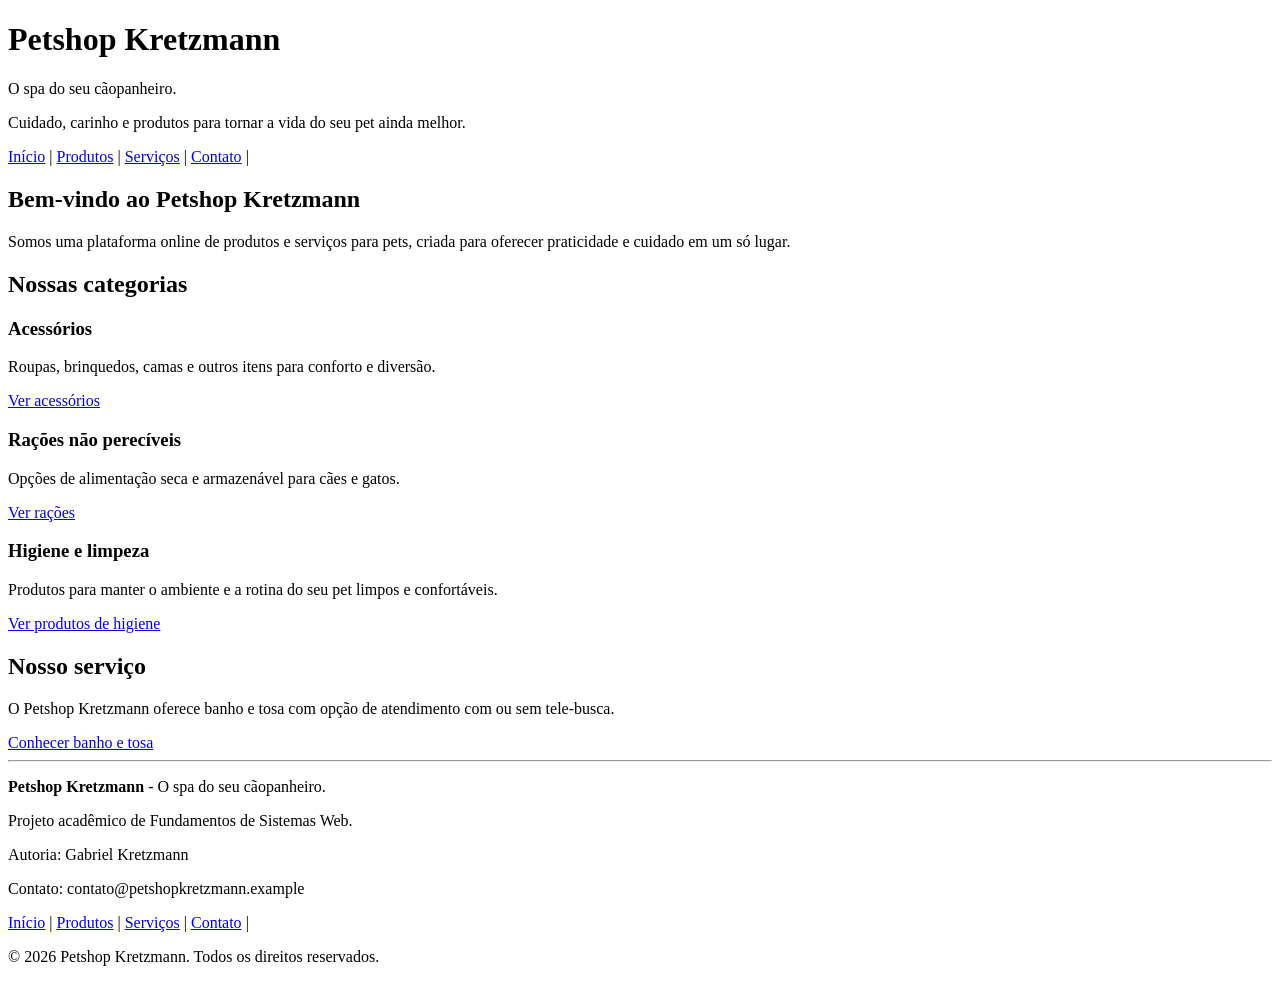
==== index.html @ b8f6e091 "Add files via upload" ====
<!DOCTYPE html>
<html lang="pt-BR">
<head>
    <meta charset="UTF-8">
    <meta name="viewport" content="width=device-width, initial-scale=1.0">
    <title>Petshop Kretzmann - O spa do seu cãopanheiro</title>
</head>
<body>
    <!-- Cabeçalho principal do petshop e navegação entre as páginas. -->
    <header>
        <h1>Petshop Kretzmann</h1>
        <p>O spa do seu cãopanheiro.</p>
        <p>Cuidado, carinho e produtos para tornar a vida do seu pet ainda melhor.</p>

        <nav aria-label="Navegação principal">
            <a href="index.html">Início</a> |
            <a href="produtos.html">Produtos</a> |
            <a href="servicos.html">Serviços</a> |
            <a href="contato.html">Contato</a> |
        </nav>
    </header>

    <main>
        <section>
            <h2>Bem-vindo ao Petshop Kretzmann</h2>
            <p>
                Somos uma plataforma online de produtos e serviços para pets,
                criada para oferecer praticidade e cuidado em um só lugar.
            </p>
        </section>

        <section>
            <h2>Nossas categorias</h2>

            <article>
                <h3>Acessórios</h3>
                <p>Roupas, brinquedos, camas e outros itens para conforto e diversão.</p>
                <a href="produtos.html#acessorios">Ver acessórios</a>
            </article>

            <article>
                <h3>Rações não perecíveis</h3>
                <p>Opções de alimentação seca e armazenável para cães e gatos.</p>
                <a href="produtos.html#racoes">Ver rações</a>
            </article>

            <article>
                <h3>Higiene e limpeza</h3>
                <p>Produtos para manter o ambiente e a rotina do seu pet limpos e confortáveis.</p>
                <a href="produtos.html#higiene">Ver produtos de higiene</a>
            </article>
        </section>

        <section>
            <h2>Nosso serviço</h2>
            <p>
                O Petshop Kretzmann oferece banho e tosa com opção de atendimento
                com ou sem tele-busca.
            </p>
            <a href="servicos.html">Conhecer banho e tosa</a>
        </section>
    </main>

    <!-- Rodapé com autoria, contato, navegação e informação legal. -->
    <footer>
        <hr>
        <p><strong>Petshop Kretzmann</strong> - O spa do seu cãopanheiro.</p>
        <p>Projeto acadêmico de Fundamentos de Sistemas Web.</p>
        <p>Autoria: Gabriel Kretzmann</p>
        <p>Contato: contato@petshopkretzmann.example</p>
        <p>
            <a href="index.html">Início</a> |
            <a href="produtos.html">Produtos</a> |
            <a href="servicos.html">Serviços</a> |
            <a href="contato.html">Contato</a> |
        </p>
        <p>&copy; 2026 Petshop Kretzmann. Todos os direitos reservados.</p>
    </footer>
</body>
</html>
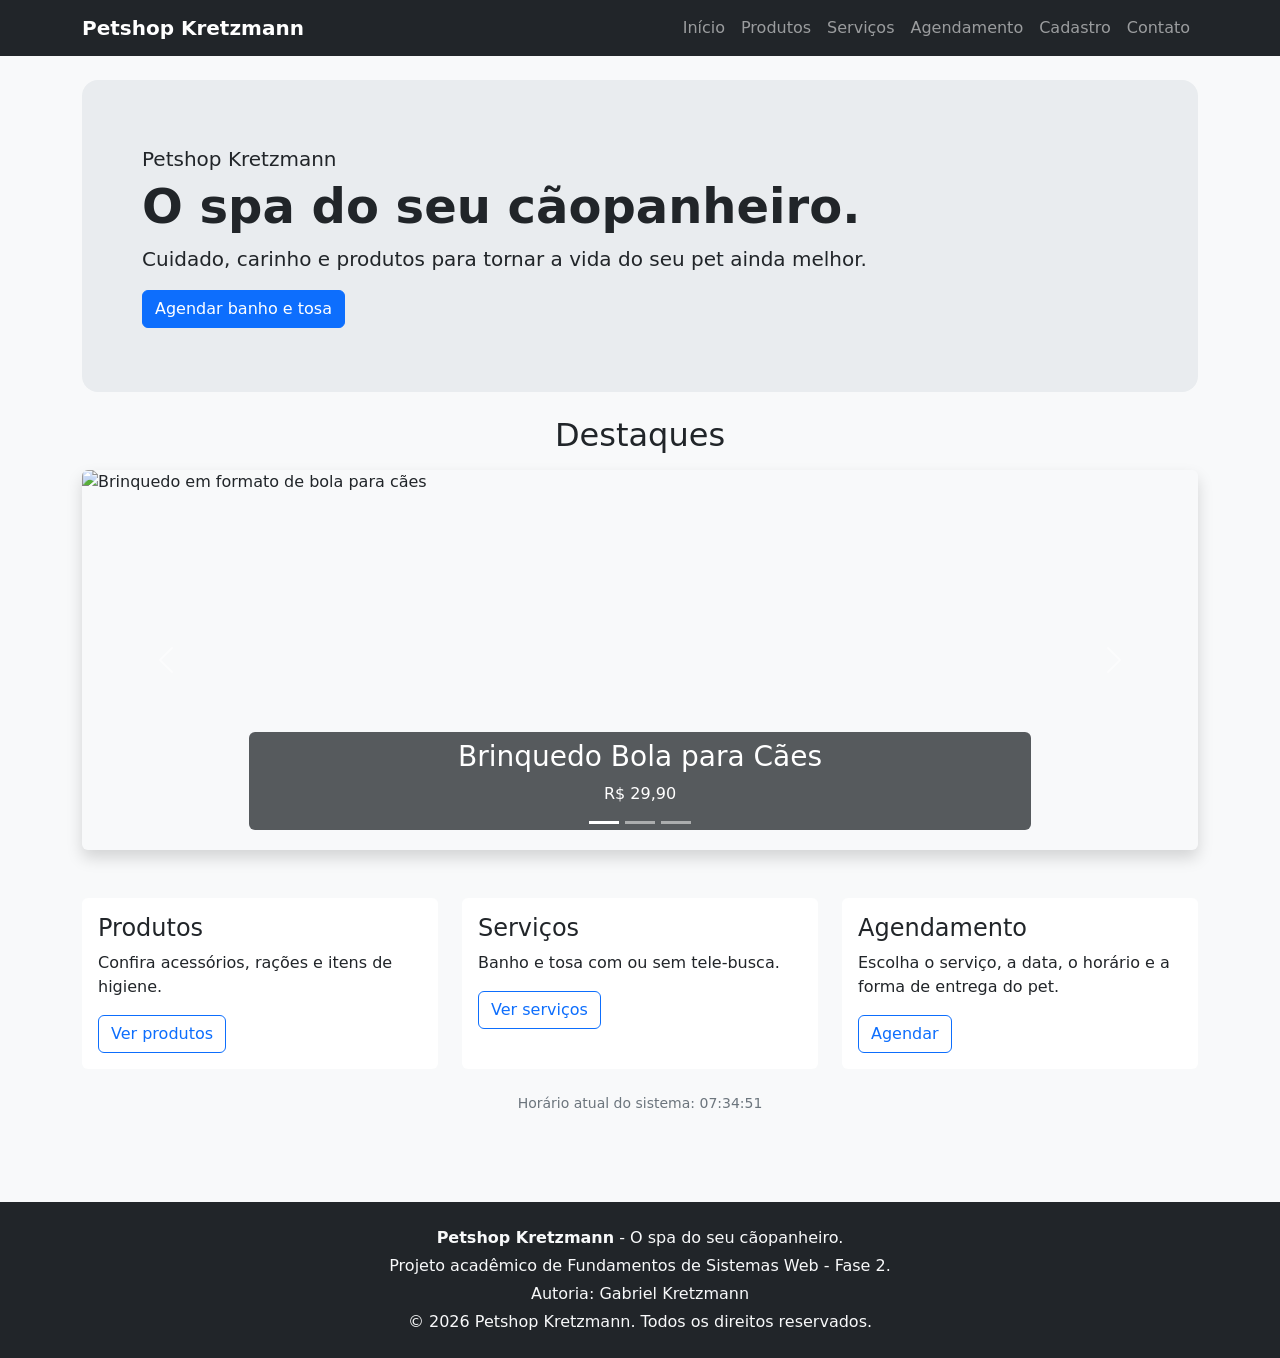
==== commit 03e3c31c: "Add files via upload" ====
--- a/index.html
+++ b/index.html
@@ -2,79 +2,88 @@
 <html lang="pt-BR">
 <head>
     <meta charset="UTF-8">
-    <meta name="viewport" content="width=device-width, initial-scale=1.0">
+<meta name="viewport" content="width=device-width, initial-scale=1.0">
+<link href="https://cdn.jsdelivr.net/npm/bootstrap@5.3.3/dist/css/bootstrap.min.css" rel="stylesheet">
+<link rel="stylesheet" href="css/style.css">
     <title>Petshop Kretzmann - O spa do seu cãopanheiro</title>
 </head>
 <body>
-    <!-- Cabeçalho principal do petshop e navegação entre as páginas. -->
-    <header>
-        <h1>Petshop Kretzmann</h1>
-        <p>O spa do seu cãopanheiro.</p>
-        <p>Cuidado, carinho e produtos para tornar a vida do seu pet ainda melhor.</p>
+    <header><nav class="navbar navbar-expand-lg navbar-dark bg-dark" aria-label="Navegação principal">
+  <div class="container">
+    <a class="navbar-brand fw-bold" href="index.html">Petshop Kretzmann</a>
+    <button class="navbar-toggler" type="button" data-bs-toggle="collapse" data-bs-target="#menuPrincipal" aria-controls="menuPrincipal" aria-expanded="false" aria-label="Abrir menu de navegação">
+      <span class="navbar-toggler-icon"></span>
+    </button>
+    <div class="collapse navbar-collapse" id="menuPrincipal">
+      <ul class="navbar-nav ms-auto">
+        <li class="nav-item"><a class="nav-link" href="index.html">Início</a></li>
+        <li class="nav-item"><a class="nav-link" href="produtos.html">Produtos</a></li>
+        <li class="nav-item"><a class="nav-link" href="servicos.html">Serviços</a></li>
+        <li class="nav-item"><a class="nav-link" href="agendamento.html">Agendamento</a></li>
+        <li class="nav-item"><a class="nav-link" href="cadastro.html">Cadastro</a></li>
+        <li class="nav-item"><a class="nav-link" href="contato.html">Contato</a></li>
+      </ul>
+    </div>
+  </div>
+</nav></header>
+    <main class="container py-4"><section class="hero p-5 mb-4 rounded-4">
+  <div class="container-fluid py-3">
+    <p class="lead mb-1">Petshop Kretzmann</p>
+    <h1 class="display-5 fw-bold">O spa do seu cãopanheiro.</h1>
+    <p class="fs-5">Cuidado, carinho e produtos para tornar a vida do seu pet ainda melhor.</p>
+    <a class="btn btn-primary" href="agendamento.html">Agendar banho e tosa</a>
+  </div>
+</section>
 
-        <nav aria-label="Navegação principal">
-            <a href="index.html">Início</a> |
-            <a href="produtos.html">Produtos</a> |
-            <a href="servicos.html">Serviços</a> |
-            <a href="contato.html">Contato</a> |
-        </nav>
-    </header>
+<!-- Carrossel Bootstrap: torna a página dinâmica sem criar uma implementação manual. -->
+<section aria-labelledby="destaques" class="mb-5">
+  <h2 id="destaques" class="text-center mb-3">Destaques</h2>
+  <div id="carrosselProdutos" class="carousel slide shadow rounded overflow-hidden" data-bs-ride="carousel">
+    <div class="carousel-indicators">
+      <button type="button" data-bs-target="#carrosselProdutos" data-bs-slide-to="0" class="active" aria-current="true" aria-label="Slide 1"></button>
+      <button type="button" data-bs-target="#carrosselProdutos" data-bs-slide-to="1" aria-label="Slide 2"></button>
+      <button type="button" data-bs-target="#carrosselProdutos" data-bs-slide-to="2" aria-label="Slide 3"></button>
+    </div>
+    <div class="carousel-inner">
+      <div class="carousel-item active">
+        <img src="https://m.media-amazon.com/images/I/61wTc-47TVL._AC_UF1000,1000_QL80_.jpg" class="d-block w-100 carousel-img" alt="Brinquedo em formato de bola para cães">
+        <div class="carousel-caption d-block bg-dark bg-opacity-75 rounded p-2">
+          <h3>Brinquedo Bola para Cães</h3><p>R$ 29,90</p>
+        </div>
+      </div>
+      <div class="carousel-item">
+        <img src="https://paccostore.com.br/cdn/shop/files/LISA-AZUL-NOVA.jpg?v=1743515585" class="d-block w-100 carousel-img" alt="Caminha azul confortável para pet">
+        <div class="carousel-caption d-block bg-dark bg-opacity-75 rounded p-2">
+          <h3>Cama para Pet</h3><p>R$ 99,90</p>
+        </div>
+      </div>
+      <div class="carousel-item">
+        <img src="https://cdn.awsli.com.br/800x800/1226/1226108/produto/143188022/beead035f6.jpg" class="d-block w-100 carousel-img" alt="Frasco de shampoo para higiene de pets">
+        <div class="carousel-caption d-block bg-dark bg-opacity-75 rounded p-2">
+          <h3>Shampoo para Pets</h3><p>R$ 32,90</p>
+        </div>
+      </div>
+    </div>
+    <button class="carousel-control-prev" type="button" data-bs-target="#carrosselProdutos" data-bs-slide="prev" aria-label="Produto anterior"><span class="carousel-control-prev-icon"></span></button>
+    <button class="carousel-control-next" type="button" data-bs-target="#carrosselProdutos" data-bs-slide="next" aria-label="Próximo produto"><span class="carousel-control-next-icon"></span></button>
+  </div>
+</section>
 
-    <main>
-        <section>
-            <h2>Bem-vindo ao Petshop Kretzmann</h2>
-            <p>
-                Somos uma plataforma online de produtos e serviços para pets,
-                criada para oferecer praticidade e cuidado em um só lugar.
-            </p>
-        </section>
-
-        <section>
-            <h2>Nossas categorias</h2>
-
-            <article>
-                <h3>Acessórios</h3>
-                <p>Roupas, brinquedos, camas e outros itens para conforto e diversão.</p>
-                <a href="produtos.html#acessorios">Ver acessórios</a>
-            </article>
-
-            <article>
-                <h3>Rações não perecíveis</h3>
-                <p>Opções de alimentação seca e armazenável para cães e gatos.</p>
-                <a href="produtos.html#racoes">Ver rações</a>
-            </article>
-
-            <article>
-                <h3>Higiene e limpeza</h3>
-                <p>Produtos para manter o ambiente e a rotina do seu pet limpos e confortáveis.</p>
-                <a href="produtos.html#higiene">Ver produtos de higiene</a>
-            </article>
-        </section>
-
-        <section>
-            <h2>Nosso serviço</h2>
-            <p>
-                O Petshop Kretzmann oferece banho e tosa com opção de atendimento
-                com ou sem tele-busca.
-            </p>
-            <a href="servicos.html">Conhecer banho e tosa</a>
-        </section>
-    </main>
-
-    <!-- Rodapé com autoria, contato, navegação e informação legal. -->
-    <footer>
-        <hr>
-        <p><strong>Petshop Kretzmann</strong> - O spa do seu cãopanheiro.</p>
-        <p>Projeto acadêmico de Fundamentos de Sistemas Web.</p>
-        <p>Autoria: Gabriel Kretzmann</p>
-        <p>Contato: contato@petshopkretzmann.example</p>
-        <p>
-            <a href="index.html">Início</a> |
-            <a href="produtos.html">Produtos</a> |
-            <a href="servicos.html">Serviços</a> |
-            <a href="contato.html">Contato</a> |
-        </p>
-        <p>&copy; 2026 Petshop Kretzmann. Todos os direitos reservados.</p>
-    </footer>
+<section class="row g-4">
+  <div class="col-md-4"><article class="card h-100"><div class="card-body"><h2 class="h4">Produtos</h2><p>Confira acessórios, rações e itens de higiene.</p><a href="produtos.html" class="btn btn-outline-primary">Ver produtos</a></div></article></div>
+  <div class="col-md-4"><article class="card h-100"><div class="card-body"><h2 class="h4">Serviços</h2><p>Banho e tosa com ou sem tele-busca.</p><a href="servicos.html" class="btn btn-outline-primary">Ver serviços</a></div></article></div>
+  <div class="col-md-4"><article class="card h-100"><div class="card-body"><h2 class="h4">Agendamento</h2><p>Escolha o serviço, a data, o horário e a forma de entrega do pet.</p><a href="agendamento.html" class="btn btn-outline-primary">Agendar</a></div></article></div>
+</section>
+<div class="text-center mt-4"><p class="small text-secondary">Horário atual do sistema: <span id="relogio" aria-live="polite">--:--:--</span></p></div></main>
+    <footer class="bg-dark text-light mt-5 py-4">
+  <div class="container text-center">
+    <p class="mb-1"><strong>Petshop Kretzmann</strong> - O spa do seu cãopanheiro.</p>
+    <p class="mb-1">Projeto acadêmico de Fundamentos de Sistemas Web - Fase 2.</p>
+    <p class="mb-1">Autoria: Gabriel Kretzmann</p>
+    <p class="mb-0">&copy; 2026 Petshop Kretzmann. Todos os direitos reservados.</p>
+  </div>
+</footer>
+<script src="https://cdn.jsdelivr.net/npm/bootstrap@5.3.3/dist/js/bootstrap.bundle.min.js"></script>
+    <script src="js/script.js"></script>
 </body>
 </html>
--- a/css/style.css
+++ b/css/style.css
@@ -0,0 +1,12 @@
+/* CSS próprio da Fase 2: complementa o Bootstrap sem substituir sua estrutura. */
+body { background: #f8f9fa; }
+.hero { background: #e9ecef; }
+.carousel-img { height: 380px; object-fit: cover; }
+.product-img { height: 280px; object-fit: cover; }
+fieldset { background: #fff; }
+.card { border: 0; }
+footer a { color: #fff; }
+@media (max-width: 576px) {
+  .carousel-img { height: 260px; }
+  .product-img { height: 220px; }
+}
